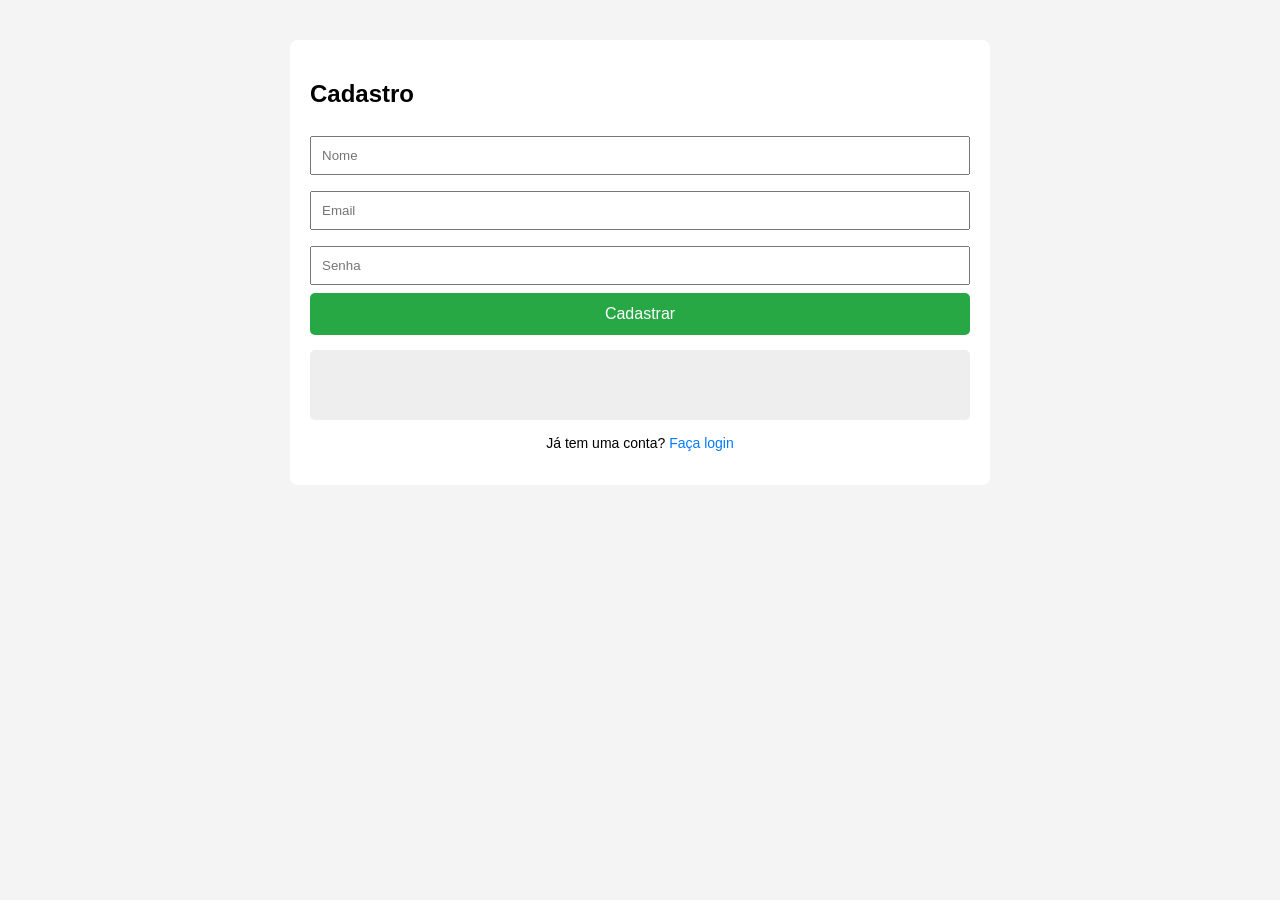
==== cadastrarUsuario.html @ 8fe239ea "pc" ====
<html lang="en">

<head>
    <meta charset="UTF-8">
    <meta name="viewport" content="width=device-width, initial-scale=1.0">
    <title>Cadastrar Usuário</title>
    <link rel="stylesheet" href="style.css">
</head>

<body>
    <div class="tab-content active">
        <h2>Cadastro</h2>

        <input type="text" id="nome" placeholder="Nome">
        <input type="email" id="email" placeholder="Email">
        <input type="password" id="senha" placeholder="Senha">

        <button onclick="cadastrarUsuario()">Cadastrar</button>

        <div class="resultado" id="resultadoLogin"></div>

        <p style="margin-top: 15px; text-align: center; font-size: 14px;">
            Já tem uma conta? <a href="login.html" style="color: #007bff; text-decoration: none;">Faça login</a>
        </p>
    </div>
    <script src="script.js"></script>
</body>

</html>
---- style.css ----
body {
    font-family: Arial, sans-serif;
    max-width: 700px;
    margin: 40px auto;
    background: #f4f4f4;
}

.tabs {
    display: flex;
    margin-bottom: 10px;
}

.tab-btn {
    flex: 1;
    padding: 15px;
    cursor: pointer;
    border: none;
    background: #ddd;
    font-size: 16px;
}

.tab-btn.active {
    background: #007bff;
    color: white;
}

.tab-content {
    display: none;
    background: white;
    padding: 20px;
    border-radius: 8px;
}

.tab-content.active {
    display: block;
}

input {
    width: 100%;
    padding: 10px;
    margin: 8px 0;
    box-sizing: border-box;
}

button {
    padding: 12px;
    background: #28a745;
    color: white;
    border: none;
    width: 100%;
    cursor: pointer;
    font-size: 16px;
    border-radius: 5px;
}

.resultado {
    margin-top: 15px;
    padding: 15px;
    background: #eee;
    border-radius: 5px;
    min-height: 40px;
}

.logout-link {
    display: inline-block;
    margin-top: 12px; /* space above */
    margin-bottom: 24px; /* extra bottom space */
    color: #555;
    text-decoration: none;
    font-size: 0.9rem;
    cursor: pointer;
    float: right; /* align right */
    margin-right: 20px; /* space from right edge */
}

/* Clientes list and search styles */
.search-container {
    display: flex;
    gap: 10px;
    margin-bottom: 20px;
    align-items: center;
}

.search-container input {
    margin: 0;
    flex: 1;
}

.search-container button {
    width: auto;
    padding: 10px 20px;
}

.client-list {
    margin-top: 20px;
}

.client-card {
    background: #fff;
    padding: 15px;
    margin-bottom: 12px;
    border-radius: 6px;
    border-left: 5px solid #007bff;
    box-shadow: 0 2px 5px rgba(0,0,0,0.05);
    border-top: 1px solid #eee;
    border-right: 1px solid #eee;
    border-bottom: 1px solid #eee;
}

.client-card h3 {
    margin: 0 0 8px 0;
    color: #333;
    font-size: 1.1rem;
}

.client-card p {
    margin: 4px 0;
    font-size: 0.95rem;
    color: #555;
}

.client-card strong {
    color: #222;
}

.no-clients {
    text-align: center;
    color: #888;
    padding: 20px;
    font-style: italic;
}
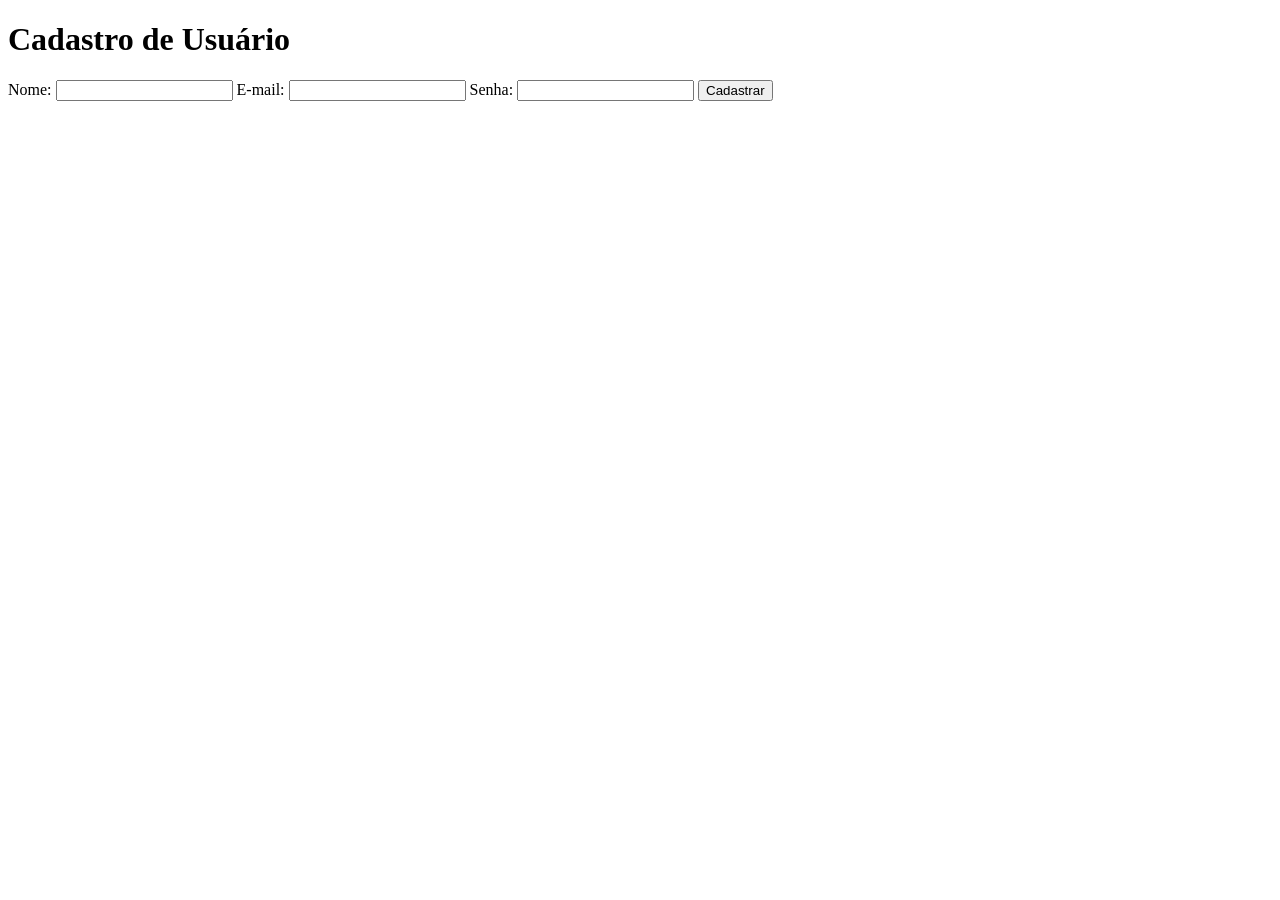
==== commit ae5527fd: "modified:   cadastrarUsuario.html" ====
--- a/cadastrarUsuario.html
+++ b/cadastrarUsuario.html
@@ -1,29 +1,37 @@
-<html lang="en">
-
+<!DOCTYPE html>
+<html lang="pt-BR">
 <head>
     <meta charset="UTF-8">
-    <meta name="viewport" content="width=device-width, initial-scale=1.0">
-    <title>Cadastrar Usuário</title>
-    <link rel="stylesheet" href="style.css">
+    <title>Cadastro de Usuário</title>
+
+    <link rel="stylesheet" href="css/estilo.css">
 </head>
 
 <body>
-    <div class="tab-content active">
-        <h2>Cadastro</h2>
 
-        <input type="text" id="nome" placeholder="Nome">
-        <input type="email" id="email" placeholder="Email">
-        <input type="password" id="senha" placeholder="Senha">
+    <div class="cadastro">
+        <h1>Cadastro de Usuário</h1>
 
-        <button onclick="cadastrarUsuario()">Cadastrar</button>
+        <form id="formCadastro">
 
-        <div class="resultado" id="resultadoLogin"></div>
+            <label>Nome:</label>
+            <input type="text" id="nome" required>
 
-        <p style="margin-top: 15px; text-align: center; font-size: 14px;">
-            Já tem uma conta? <a href="login.html" style="color: #007bff; text-decoration: none;">Faça login</a>
-        </p>
+            <label>E-mail:</label>
+            <input type="email" id="email" required>
+
+            <label>Senha:</label>
+            <input type="password" id="senha" required>
+
+            <button type="submit">Cadastrar</button>
+
+        </form>
+
+        <p id="mensagem"></p>
     </div>
-    <script src="script.js"></script>
+
+    <script src="js/cadastro.js"></script>
+
 </body>
+</html>
 
-</html>
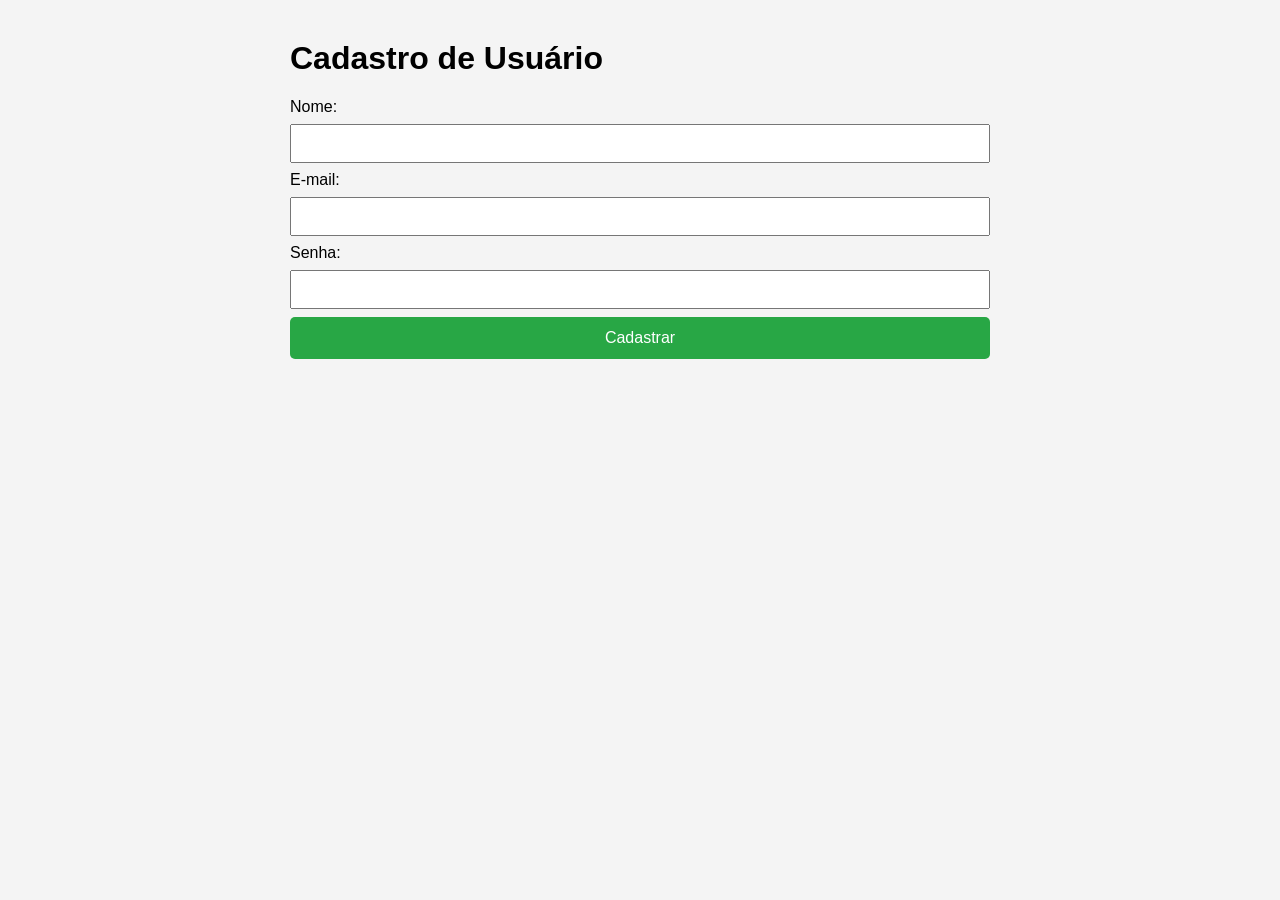
==== commit f5558d8b: "new file:   .vscode/settings.json 	modified:   cadastrarUsuario.html" ====
--- a/cadastrarUsuario.html
+++ b/cadastrarUsuario.html
@@ -4,7 +4,7 @@
     <meta charset="UTF-8">
     <title>Cadastro de Usuário</title>
 
-    <link rel="stylesheet" href="css/estilo.css">
+    <link rel="stylesheet" href="style.css">
 </head>
 
 <body>
--- a/style.css
+++ b/style.css
@@ -0,0 +1,131 @@
+body {
+    font-family: Arial, sans-serif;
+    max-width: 700px;
+    margin: 40px auto;
+    background: #f4f4f4;
+}
+
+.tabs {
+    display: flex;
+    margin-bottom: 10px;
+}
+
+.tab-btn {
+    flex: 1;
+    padding: 15px;
+    cursor: pointer;
+    border: none;
+    background: #ddd;
+    font-size: 16px;
+}
+
+.tab-btn.active {
+    background: #007bff;
+    color: white;
+}
+
+.tab-content {
+    display: none;
+    background: white;
+    padding: 20px;
+    border-radius: 8px;
+}
+
+.tab-content.active {
+    display: block;
+}
+
+input {
+    width: 100%;
+    padding: 10px;
+    margin: 8px 0;
+    box-sizing: border-box;
+}
+
+button {
+    padding: 12px;
+    background: #28a745;
+    color: white;
+    border: none;
+    width: 100%;
+    cursor: pointer;
+    font-size: 16px;
+    border-radius: 5px;
+}
+
+.resultado {
+    margin-top: 15px;
+    padding: 15px;
+    background: #eee;
+    border-radius: 5px;
+    min-height: 40px;
+}
+
+.logout-link {
+    display: inline-block;
+    margin-top: 12px; /* space above */
+    margin-bottom: 24px; /* extra bottom space */
+    color: #555;
+    text-decoration: none;
+    font-size: 0.9rem;
+    cursor: pointer;
+    float: right; /* align right */
+    margin-right: 20px; /* space from right edge */
+}
+
+/* Clientes list and search styles */
+.search-container {
+    display: flex;
+    gap: 10px;
+    margin-bottom: 20px;
+    align-items: center;
+}
+
+.search-container input {
+    margin: 0;
+    flex: 1;
+}
+
+.search-container button {
+    width: auto;
+    padding: 10px 20px;
+}
+
+.client-list {
+    margin-top: 20px;
+}
+
+.client-card {
+    background: #fff;
+    padding: 15px;
+    margin-bottom: 12px;
+    border-radius: 6px;
+    border-left: 5px solid #007bff;
+    box-shadow: 0 2px 5px rgba(0,0,0,0.05);
+    border-top: 1px solid #eee;
+    border-right: 1px solid #eee;
+    border-bottom: 1px solid #eee;
+}
+
+.client-card h3 {
+    margin: 0 0 8px 0;
+    color: #333;
+    font-size: 1.1rem;
+}
+
+.client-card p {
+    margin: 4px 0;
+    font-size: 0.95rem;
+    color: #555;
+}
+
+.client-card strong {
+    color: #222;
+}
+
+.no-clients {
+    text-align: center;
+    color: #888;
+    padding: 20px;
+    font-style: italic;
+}
